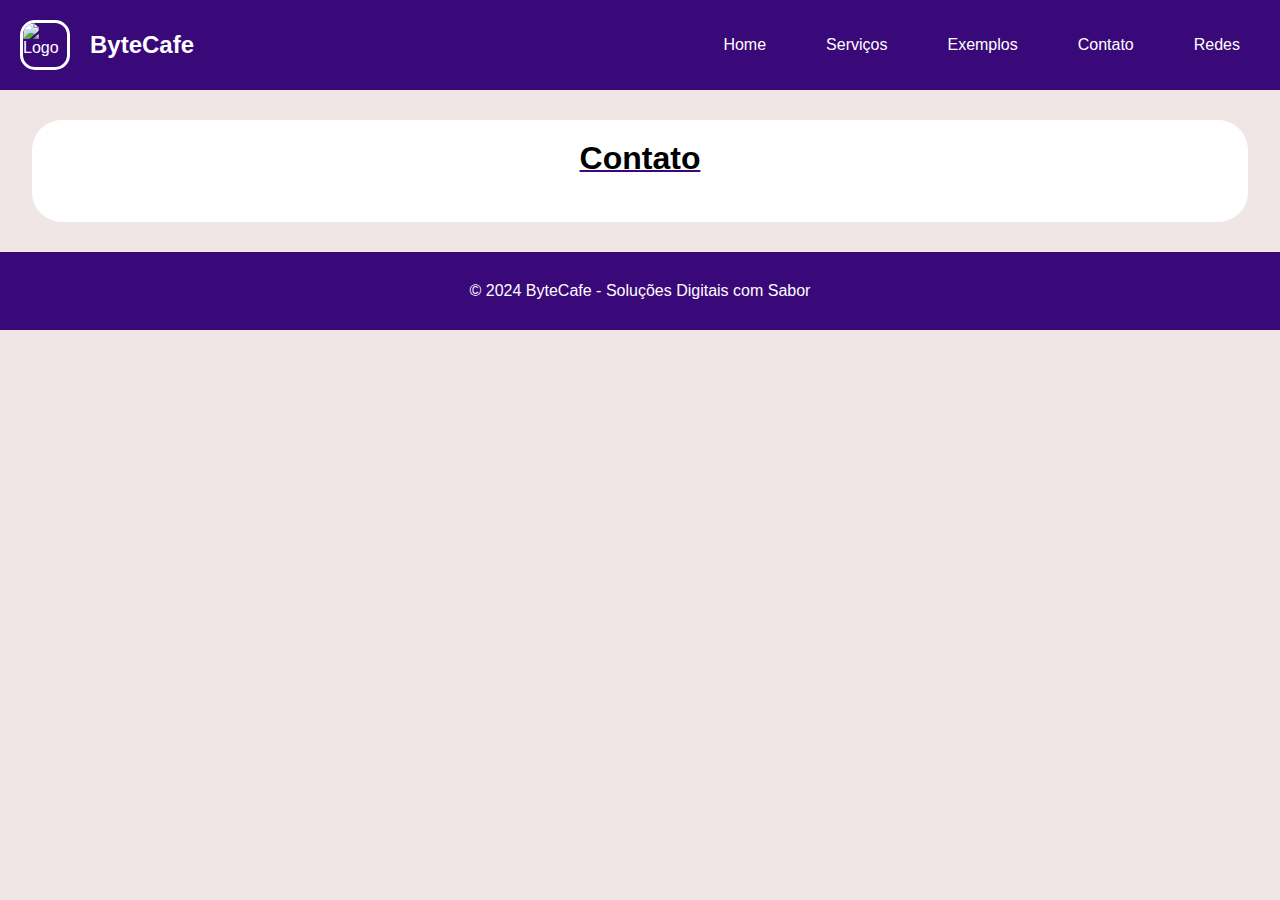
==== contato.html @ b1aebd84 "Primeira Versao" ====
<!DOCTYPE html>
<html lang="en">
<head>
    <meta charset="UTF-8">
    <meta name="viewport" content="width=device-width, initial-scale=1.0">
    <title>ByteCafe - Contato</title>
    <link rel="stylesheet" href="style.css">
    <link rel="shortcut icon" href="https://i.pinimg.com/originals/a4/a5/a0/a4a5a0f81984ff159866ebedf3032bd4.png" type="image/x-icon">
</head>
<body>
    <header>
        <div class="logo">
            <img src="https://i.pinimg.com/originals/a4/a5/a0/a4a5a0f81984ff159866ebedf3032bd4.png" alt="Logo" class="logozada">
            <h1>ByteCafe</h1>
        </div>
        <nav>
            <ul>
                <li><a href="./index.html">Home</a></li>
                <li><a href="./servicos.html">Serviços</a></li>
                <li><a href="./exemplos.html">Exemplos</a></li>
                <li><a href="./contato.html">Contato</a></li>
                <li><a href="./servicos.html">Redes</a></li>
            </ul>
        </nav>
    </header>
    <div class="mainBox">
        <h1>Contato</h1>
    </div>
    <footer>
        <p>&copy; 2024 ByteCafe - Soluções Digitais com Sabor</p>
    </footer>    
</body>
</html>
---- style.css ----
/* Estilos gerais */
* {
    margin: 0;
    padding: 0;
    box-sizing: border-box;
}

body {
    font-family: Arial, sans-serif;
    background-color: rgb(241, 230, 230);
}

header {
    background-color: #390879;
    color: white;
    padding: 20px;
    display: flex;
    justify-content: space-between;
    align-items: center;
}

.logo {
    display: flex;
    align-items: center;
}

.logo h1 {
    margin-left: 20px;
    font-size: 24px;
    font-family: 'Gill Sans', 'Gill Sans MT', Calibri, 'Trebuchet MS', sans-serif;
}

.logozada {
    width: 50px; /* Tamanho da imagem */
    height: 50px;
    border-radius: 30%; /* Torna a imagem circular */
    border: 3px solid white; /* Borda branca ao redor do círculo */
    object-fit: cover; 
}

.mainBox {
    margin: 30px auto; /* Centraliza o box na tela */
    border-radius: 30px; /* Bordas suavizadas */
    border: 0px solid black; /* Cor e espessura da borda */
    background-color: white;
    width: 95%; /* Tamanho em relação à largura da tela */
    padding: 20px; /* Espaçamento interno */
}

.mainBox h1 {
    margin-bottom: 25px;
    text-align: center;
    font-family: Verdana, Geneva, Tahoma, sans-serif;
    text-decoration: underline 2px #390879;
}

.mainBox p {
    font-family: 'Lucida Sans', 'Lucida Sans Regular', 'Lucida Grande', 'Lucida Sans Unicode', Geneva, Verdana, sans-serif;
    margin-bottom: 15px;
    font-size: 16px;
    margin-left: 20px;
}

nav ul {
    list-style-type: none;
    display: flex;
    gap: 20px;
}

.imgMain {
    width: 33%;
    height: 450px;
    border-radius: 7%;
    display: flex;
    justify-content: center;
    align-items: center;
    margin: auto;
}

footer {
    background-color: #390879;
    color: white;
    padding: 30px;
    text-align: center;
    font-size: 16px;
    font-family: Arial, sans-serif;
    position: relative;
    bottom: 0;
    width: 100%;
}

.lista {
    text-align: center;
    font-weight: bold;
    font-size: 19px;
    margin-left: 50px;
}

.listada {
    margin-left: 25px;
    font-size: 20px;
}

nav ul li a {
    color: white;
    text-decoration: none;
    padding: 10px 20px;
    transition: background-color 0.3s;
}

nav ul li a:hover {
    background-color: #1d0458;
    border-radius: 5px;
}

@media (max-width: 768px) {
    header {
        flex-direction: column; 
        align-items: flex-start;
    }

    nav ul {
        display: flex;
        flex-wrap: wrap; 
        justify-content: space-between; 
        width: 100%;
        padding: 0;
        margin: 0;
    }

    nav ul li {
        flex: 1 1 45%; 
        margin: 5px; /* Margem padrão */
        box-sizing: border-box; 
    }

    .logo h1 {
        font-size: 20px;
    }

    .mainBox {
        width: 90%;
        padding: 10px;
    }

    .imgMain {
        width: 80%;
        height: auto;
    }

    .lista {
        font-size: 18px;
        margin-left: 0;
    }

    .listada {
        margin-left: 0;
    }
}

@media (max-width: 480px) {
    nav ul li {
        margin: 2px; /* Diminui o espaçamento entre os itens de navegação */
    }

    .logo {
        flex-direction: column;
        align-items: center;
    }

    .logozada {
        width: 40px;
        height: 40px;
    }

    .mainBox {
        padding: 5px;
    }

    .mainBox h1 {
        font-size: 22px;
    }

    nav ul {
        padding: 10px;
        justify-content: center; 
    }

    nav ul li a {
        padding: 8px;
    }

    footer {
        font-size: 14px;
    }
}
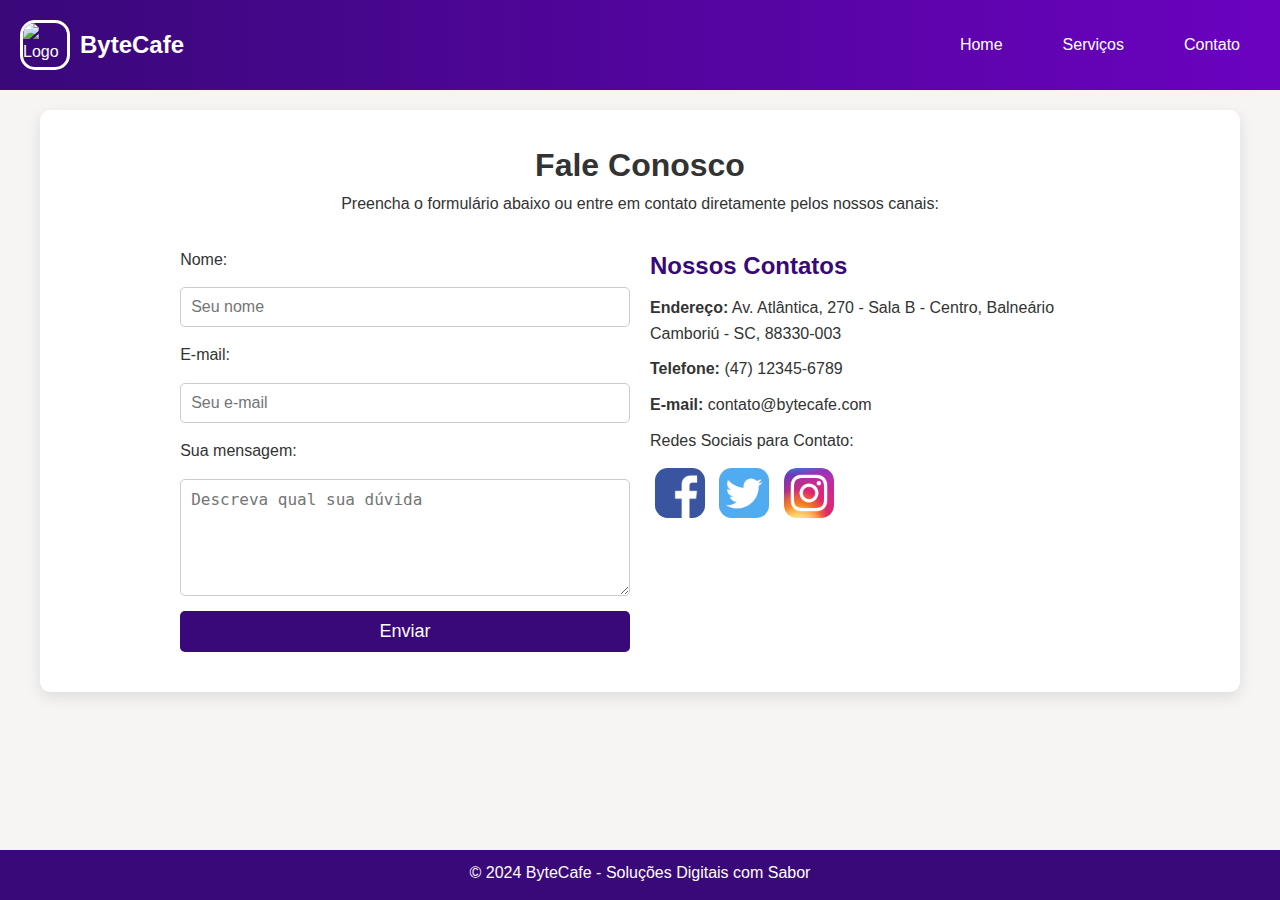
==== commit 028ad7a2: "Add files via upload" ====
--- a/contato.html
+++ b/contato.html
@@ -1,33 +1,67 @@
-<!DOCTYPE html>
-<html lang="en">
-<head>
-    <meta charset="UTF-8">
-    <meta name="viewport" content="width=device-width, initial-scale=1.0">
-    <title>ByteCafe - Contato</title>
-    <link rel="stylesheet" href="style.css">
-    <link rel="shortcut icon" href="https://i.pinimg.com/originals/a4/a5/a0/a4a5a0f81984ff159866ebedf3032bd4.png" type="image/x-icon">
-</head>
-<body>
-    <header>
-        <div class="logo">
-            <img src="https://i.pinimg.com/originals/a4/a5/a0/a4a5a0f81984ff159866ebedf3032bd4.png" alt="Logo" class="logozada">
-            <h1>ByteCafe</h1>
-        </div>
-        <nav>
-            <ul>
-                <li><a href="./index.html">Home</a></li>
-                <li><a href="./servicos.html">Serviços</a></li>
-                <li><a href="./exemplos.html">Exemplos</a></li>
-                <li><a href="./contato.html">Contato</a></li>
-                <li><a href="./servicos.html">Redes</a></li>
-            </ul>
-        </nav>
-    </header>
-    <div class="mainBox">
-        <h1>Contato</h1>
-    </div>
-    <footer>
-        <p>&copy; 2024 ByteCafe - Soluções Digitais com Sabor</p>
-    </footer>    
-</body>
-</html>
+<!DOCTYPE html>
+<html lang="en">
+<head>
+    <meta charset="UTF-8">
+    <meta name="viewport" content="width=device-width, initial-scale=1.0">
+    <title>ByteCafe - Contato</title>
+    <link rel="stylesheet" href="style.css">
+    <link rel="stylesheet" href="contato.css">
+    <link rel="shortcut icon" href="https://i.pinimg.com/originals/a4/a5/a0/a4a5a0f81984ff159866ebedf3032bd4.png" type="image/x-icon">
+</head>
+<body>
+    <header>
+        <div class="logo">
+            <a href="./index.html">
+                <img src="https://i.pinimg.com/originals/a4/a5/a0/a4a5a0f81984ff159866ebedf3032bd4.png" alt="Logo" class="logozada">
+                <h1>ByteCafe</h1>
+            </a>
+        </div>
+        <nav>
+            <ul>
+                <li><a href="./index.html" class="header-button">Home</a></li>
+                <li><a href="./servicos.html" class="header-button">Serviços</a></li>
+                <li><a href="./contato.html" class="header-button">Contato</a></li>
+            </ul>
+        </nav>
+    </header>
+    <main>
+        <div class="mainBox">
+            <h1>Fale Conosco</h1>
+            <p>Preencha o formulário abaixo ou entre em contato diretamente pelos nossos canais:</p>
+            <div class="contact-section">
+                <div class="form-container">
+                    <form action="#" method="POST" class="contact-form">
+                        <label for="name">Nome:</label>
+                        <input type="text" id="name" name="name" placeholder="Seu nome" required>
+
+                        <label for="email">E-mail:</label>
+                        <input type="email" id="email" name="email" placeholder="Seu e-mail" required>
+
+                        <label for="message">Sua mensagem:</label>
+                        <textarea id="message" name="message" placeholder="Descreva qual sua dúvida" rows="5" required></textarea>
+
+                        <button type="submit" class="submit-button">Enviar</button>
+                    </form>
+                </div>
+                <div class="info-container">
+                    <h2>Nossos Contatos</h2>
+                    <p><strong>Endereço:</strong> Av. Atlântica, 270 - Sala B - Centro, Balneário Camboriú - SC, 88330-003</p>
+                    <p><strong>Telefone:</strong> (47) 12345-6789</p>
+                    <p><strong>E-mail:</strong> contato@bytecafe.com</p>
+                    <p>Redes Sociais para Contato:</p>
+                    <div class="social-links">
+                        <a href="https://github.com/yanbuenogoulart"><img src="images/facebook-icon.png" alt="Facebook"></a>
+                        <a href="https://github.com/yanbuenogoulart"><img src="images/twitter-icon.png" alt="Twitter"></a>
+                        <a href="https://github.com/yanbuenogoulart"><img src="images/instagram-icon.png" alt="Instagram"></a>
+                    </div>
+                </div>
+            </div>
+        </div>
+    </main>
+    <footer>
+        <div class="container footer-container">
+            <p>&copy; 2024 ByteCafe - Soluções Digitais com Sabor</p>
+        </div>
+    </footer>
+</body>
+</html>
--- a/style.css
+++ b/style.css
@@ -1,197 +1,475 @@
-/* Estilos gerais */
-* {
-    margin: 0;
-    padding: 0;
-    box-sizing: border-box;
-}
-
-body {
-    font-family: Arial, sans-serif;
-    background-color: rgb(241, 230, 230);
-}
-
-header {
-    background-color: #390879;
-    color: white;
-    padding: 20px;
-    display: flex;
-    justify-content: space-between;
-    align-items: center;
-}
-
-.logo {
-    display: flex;
-    align-items: center;
-}
-
-.logo h1 {
-    margin-left: 20px;
-    font-size: 24px;
-    font-family: 'Gill Sans', 'Gill Sans MT', Calibri, 'Trebuchet MS', sans-serif;
-}
-
-.logozada {
-    width: 50px; /* Tamanho da imagem */
-    height: 50px;
-    border-radius: 30%; /* Torna a imagem circular */
-    border: 3px solid white; /* Borda branca ao redor do círculo */
-    object-fit: cover; 
-}
-
-.mainBox {
-    margin: 30px auto; /* Centraliza o box na tela */
-    border-radius: 30px; /* Bordas suavizadas */
-    border: 0px solid black; /* Cor e espessura da borda */
-    background-color: white;
-    width: 95%; /* Tamanho em relação à largura da tela */
-    padding: 20px; /* Espaçamento interno */
-}
-
-.mainBox h1 {
-    margin-bottom: 25px;
-    text-align: center;
-    font-family: Verdana, Geneva, Tahoma, sans-serif;
-    text-decoration: underline 2px #390879;
-}
-
-.mainBox p {
-    font-family: 'Lucida Sans', 'Lucida Sans Regular', 'Lucida Grande', 'Lucida Sans Unicode', Geneva, Verdana, sans-serif;
-    margin-bottom: 15px;
-    font-size: 16px;
-    margin-left: 20px;
-}
-
-nav ul {
-    list-style-type: none;
-    display: flex;
-    gap: 20px;
-}
-
-.imgMain {
-    width: 33%;
-    height: 450px;
-    border-radius: 7%;
-    display: flex;
-    justify-content: center;
-    align-items: center;
-    margin: auto;
-}
-
-footer {
-    background-color: #390879;
-    color: white;
-    padding: 30px;
-    text-align: center;
-    font-size: 16px;
-    font-family: Arial, sans-serif;
-    position: relative;
-    bottom: 0;
-    width: 100%;
-}
-
-.lista {
-    text-align: center;
-    font-weight: bold;
-    font-size: 19px;
-    margin-left: 50px;
-}
-
-.listada {
-    margin-left: 25px;
-    font-size: 20px;
-}
-
-nav ul li a {
-    color: white;
-    text-decoration: none;
-    padding: 10px 20px;
-    transition: background-color 0.3s;
-}
-
-nav ul li a:hover {
-    background-color: #1d0458;
-    border-radius: 5px;
-}
-
-@media (max-width: 768px) {
-    header {
-        flex-direction: column; 
-        align-items: flex-start;
-    }
-
-    nav ul {
-        display: flex;
-        flex-wrap: wrap; 
-        justify-content: space-between; 
-        width: 100%;
-        padding: 0;
-        margin: 0;
-    }
-
-    nav ul li {
-        flex: 1 1 45%; 
-        margin: 5px; /* Margem padrão */
-        box-sizing: border-box; 
-    }
-
-    .logo h1 {
-        font-size: 20px;
-    }
-
-    .mainBox {
-        width: 90%;
-        padding: 10px;
-    }
-
-    .imgMain {
-        width: 80%;
-        height: auto;
-    }
-
-    .lista {
-        font-size: 18px;
-        margin-left: 0;
-    }
-
-    .listada {
-        margin-left: 0;
-    }
-}
-
-@media (max-width: 480px) {
-    nav ul li {
-        margin: 2px; /* Diminui o espaçamento entre os itens de navegação */
-    }
-
-    .logo {
-        flex-direction: column;
-        align-items: center;
-    }
-
-    .logozada {
-        width: 40px;
-        height: 40px;
-    }
-
-    .mainBox {
-        padding: 5px;
-    }
-
-    .mainBox h1 {
-        font-size: 22px;
-    }
-
-    nav ul {
-        padding: 10px;
-        justify-content: center; 
-    }
-
-    nav ul li a {
-        padding: 8px;
-    }
-
-    footer {
-        font-size: 14px;
-    }
-}
-
+    /* Estilos gerais */
+    * {
+        margin: 0;
+        padding: 0;
+        box-sizing: border-box;
+    }
+
+    body {
+        font-family: Arial, sans-serif;
+        background-color: rgb(241, 230, 230);
+    }
+
+    header {
+        background: linear-gradient(to right, #390879, #6b02c0); /* Gradiente da esquerda para a direita */
+        color: white;
+        padding: 20px;
+        display: flex;
+        justify-content: space-between;
+        align-items: center;
+    }
+    
+
+    header a {
+        color: white;
+        text-decoration: none;
+        display: flex;
+        justify-content: space-between;
+        align-items: center;
+    }
+
+
+    /* Adiciona uma classe para o botão do header */
+    .header-button {
+        padding: 10px 20px;
+        color: white;
+        border: none;
+        border-radius: 5px;
+        cursor: pointer;
+        transition: transform 0.3s ease; /* Transição suave */
+    }
+
+    /* Efeito de hover para aumentar o botão 1.2x */
+    .header-button:hover {
+        transform: scale(1.2); /* Aumenta em 1.2x */
+        background-color: #390879; /* Cor alterada no hover */
+    }
+
+    .logo {
+        display: flex;
+        align-items: center;
+    }
+
+    .logo h1 {
+        margin-left: 20px;
+        font-size: 24px;
+        font-family: 'Gill Sans', 'Gill Sans MT', Calibri, 'Trebuchet MS', sans-serif;
+    }
+
+    .logozada {
+        width: 50px; /* Tamanho da imagem */
+        height: 50px;
+        border-radius: 30%; /* Torna a imagem circular */
+        border: 3px solid white; /* Borda branca ao redor do círculo */
+        object-fit: cover; 
+    }
+
+    .mainBoxServ {
+        margin: 30px auto; /* Centraliza o box na tela */
+        border-radius: 30px; /* Bordas suavizadas */
+        border: 0px solid black; /* Cor e espessura da borda */
+        background-color: white;
+        width: 95%; /* Tamanho em relação à largura da tela */
+        padding: 20px; /* Espaçamento interno */
+        flex-wrap: wrap;
+        display: flex;
+        justify-content: center;
+        gap: 100px;
+        align-items: center;
+        margin-top: 20px;  
+
+    }
+
+    .subtitulo {
+        text-align: center;
+        font-size: 25px;
+    }
+
+    .mainBoxCunha {
+        margin: 30px auto; /* Centraliza o box na tela */
+        border-radius: 30px; /* Bordas suavizadas */
+        border: 0px solid black; /* Cor e espessura da borda */
+        background-color: white;
+        width: 95%; /* Tamanho em relação à largura da tela */
+        padding: 20px; /* Espaçamento interno */
+        flex-wrap: wrap;
+        display: flex;
+        justify-content: center;
+        gap: 100px;
+        align-items: center;
+        margin-top: 20px;  
+
+    }
+
+    .mainBoxServ div {
+        flex-basis: 450px;
+    }
+
+    .mainBoxServ div h1 {
+        margin-bottom: 25px;
+        text-align: center;
+        font-family: Verdana, Geneva, Tahoma, sans-serif;
+        text-decoration: underline 2px #390879;
+    }
+
+    .mainBoxServ div img {
+        width: 90%;
+        height: 300px;
+    }
+
+    .mainBoxServ div p {
+        font-family: 'Lucida Sans', 'Lucida Sans Regular', 'Lucida Grande', 'Lucida Sans Unicode', Geneva, Verdana, sans-serif;
+        margin-bottom: 15px;
+        font-size: 16px;
+        margin-left: 20px;
+    }
+
+ /* Design aprimorado para o mainBox */
+/* Geral */
+body {
+    font-family: 'Roboto', sans-serif;
+    background-color: #f7f4f4;
+    color: #333;
+    line-height: 1.6;
+    margin: 0;
+}
+
+/* Header */
+header {
+    background: linear-gradient(to right, #390879, #6b02c0);
+    color: white;
+    padding: 20px;
+    display: flex;
+    justify-content: space-between;
+    align-items: center;
+}
+
+.logo {
+    display: flex;
+    align-items: center;
+}
+
+.logo h1 {
+    margin-left: 10px;
+    font-size: 24px;
+}
+
+nav ul {
+    list-style: none;
+    display: flex;
+    gap: 20px;
+}
+
+nav ul li a {
+    color: white;
+    text-decoration: none;
+    padding: 10px 20px;
+    border-radius: 5px;
+    transition: 0.3s;
+}
+
+nav ul li a:hover {
+    background-color: #1d0458;
+}
+
+/* Main Box */
+.mainBox {
+    background: white;
+    margin: 20px auto;
+    display: flex;
+    flex-direction: column;
+    justify-content: center;
+    align-items: center;
+    padding: 30px;
+    border-radius: 10px;
+    max-width: 1200px;
+    box-shadow: 0 5px 15px rgba(0, 0, 0, 0.1);
+}
+
+.main-title {
+    font-size: 40px;
+    margin-bottom: 20px;
+    text-align: center;
+    color: black;
+    text-decoration: underline #2a0349;
+}
+
+.content-section {
+    margin-bottom: 20px;
+    text-align: justify;
+}
+
+.imgMain {
+    width: 60%;
+    height: auto;
+    border-radius: 15px;
+    border: 3px solid black;
+    margin: 20px auto;
+}
+
+.specialties {
+    display: grid;
+    grid-template-columns: repeat(auto-fit, minmax(300px, 1fr));
+    gap: 20px;
+    margin-top: 30px;
+}
+
+.specialty {
+    background: #f3f1f1;
+    border-radius: 10px;
+    padding: 15px;
+    box-shadow: 0 2px 10px rgba(0, 0, 0, 0.1);
+}
+
+.specialty h2 {
+    font-size: 22px;
+    margin-bottom: 10px;
+    color: #390879;
+}
+
+.specialty p {
+    font-size: 16px;
+    color: #555;
+}
+
+/* Mapa */
+.mapa {
+    display: block;
+    max-width: 100%;
+    border-radius: 10px;
+    margin: 20px auto;
+}
+
+/* Footer */
+footer {
+    background-color: #390879;
+    color: white;
+    text-align: center;
+    padding: 20px;
+    margin-top: 20px;
+    font-size: 14px;
+}
+
+/* Responsivo */
+@media (max-width: 768px) {
+    .specialties {
+        grid-template-columns: 1fr;
+    }
+
+    .logo h1 {
+        font-size: 20px;
+    }
+
+    header {
+        flex-direction: column;
+    }
+}
+
+.specialties-section {
+    display: flex;
+    flex-wrap: wrap;
+    gap: 20px;
+    justify-content: space-between;
+}
+
+.specialty {
+    background: #fff;
+    padding: 20px;
+    border-radius: 10px;
+    box-shadow: 0 2px 4px rgba(0, 0, 0, 0.1);
+    flex: 1;
+    min-width: 250px;
+    max-width: 45%;
+}
+
+.specialty h2 {
+    font-size: 20px;
+    color: #390879;
+    margin-bottom: 10px;
+    text-align: center;
+}
+
+.specialty p {
+    font-size: 16px;
+    line-height: 1.5;
+    color: #555;
+}
+
+.location-section iframe {
+    width: 100%;
+    border: none;
+    border-radius: 10px;
+}
+
+
+
+    nav ul {
+        list-style-type: none;
+        display: flex;
+        gap: 20px;
+    }
+
+    .imgMain2 {
+        width: 50%;
+        height: 400px;
+        border-radius: 7%;
+        display: flex;
+        justify-content: center;
+        align-items: center;
+        margin: auto;
+        border: black solid 2px;
+    }
+
+    .img2 {
+        border-radius: 7%;
+        border: 4px solid black;
+        display: flex;
+        justify-content: center;
+        align-items: center;
+        margin: auto;
+    }
+
+    .buttonzada {
+        background-color: #390879;
+        color: white;
+        padding: 10px 20px;
+        border: none;
+        border-radius: 5px;
+        cursor: pointer;
+        text-align: center;
+        display: block;
+        margin: 20px auto;
+        transition: transform 0.3s ease; /* Adiciona transição suave para o efeito de crescimento */
+    }
+
+    .buttonzada:hover {
+        transform: scale(1.2); /* Aumenta o botão em 1.5x */
+        background-color: #1d0458; /* Cor de fundo ao passar o mouse */
+    }
+
+    .fluxograma {
+        width: 100%;
+        height: 100%;
+        padding-top: 25px;
+        padding-bottom: 25px;
+        border-radius: 10%;
+        border: 2px solid black;
+    }
+
+    footer {
+        background-color: #390879;
+        color: white;
+        padding: 30px;
+        text-align: center;
+        font-size: 16px;
+        font-family: Arial, sans-serif;
+        position: relative;
+        bottom: 0;
+        width: 100%;
+    }
+
+
+
+    .lista {
+        text-align: center;
+        font-weight: bold;
+        font-size: 19px;
+        margin: 0 auto; /* Centraliza completamente */
+        width: fit-content; /* Ajusta a largura ao conteúdo, centralizando no contêiner */
+    }
+
+    .titulozada {
+        text-align: center;
+        font-weight: bold;
+        font-size: 25px;
+        margin: 0 auto; /* Centraliza completamente */
+        width: fit-content; /* Ajusta a largura ao conteúdo, centralizando no contêiner */
+    }
+
+
+
+    .listada {
+        margin-left: 25px;
+        font-size: 20px;
+    }
+
+    nav ul li a {
+        color: white;
+        text-decoration: none;
+        padding: 10px 20px;
+        transition: background-color 0.3s;
+    }
+
+    nav ul li a:hover {
+        background-color: #1d0458;
+        border-radius: 5px;
+    }
+
+    @media (max-width: 880px) {
+
+        .mainBox {
+            width: 90%;
+            padding: 10px;
+        }
+
+        .imgMain {
+            width: 80%;
+            height: auto;
+        }
+        
+        .specialties {
+            display: flex; /* Usa flexbox para layout flexível */
+            flex-direction: column; /* Coloca os itens em uma única coluna */
+            justify-content: center; /* Centraliza os itens */
+            align-items: center; /* Alinha os itens ao centro */
+            gap: 20px; /* Espaçamento entre os itens */
+        }
+    
+        .specialty {
+            width: 100%; /* Ajusta a largura dos itens para caber bem em dispositivos menores */
+            text-align: center; /* Centraliza o texto */
+        }
+
+        .mainBox iframe {
+            width: 90%;
+            height: 500px;
+        }
+    }
+
+    @media (max-width: 500px) {
+        header {
+            display: flex;
+            flex-direction: row;
+            align-items: center;
+            gap: 00px; /* Espaçamento entre logo e navegação */
+        }
+    
+        .logo {
+            display: flex;
+            align-items: center;
+        }
+    
+        nav ul {
+            display: flex;
+            flex-direction: column; /* Links em coluna */
+            align-items: flex-end; /* Alinha os links à direita */
+            width: 100%; /* Ocupa a largura completa */
+            margin: 0;
+            padding: 0;
+            gap: 2px; /* Espaçamento reduzido entre os links */
+        }
+    
+        nav ul li {
+            width: 90px;
+            margin: 0;
+        }
+    
+        nav ul li a {
+            text-align: right; /* Alinha o texto dos links à direita */
+            padding: 0px 0px; /* Controle do espaçamento interno */
+            width: auto; /* Ajusta largura ao conteúdo */
+        }
+    }
+    
+    
+
--- a/contato.css
+++ b/contato.css
@@ -0,0 +1,92 @@
+.contact-section {
+    display: flex;
+    flex-wrap: wrap;
+    justify-content: space-between;
+    margin-top: 20px;
+}
+
+.form-container,
+.info-container {
+    flex: 1;
+    margin: 10px;
+    min-width: 300px;
+}
+
+
+body {
+    display: flex;
+    flex-direction: column;
+    min-height: 100vh; 
+    margin: 0;
+}
+
+
+main {
+    flex: 1; 
+}
+
+
+.contact-form {
+    display: flex;
+    flex-direction: column;
+    gap: 15px;
+}
+
+.contact-form input,
+.contact-form textarea {
+    width: 100%;
+    padding: 10px;
+    border: 1px solid #ccc;
+    border-radius: 5px;
+    font-size: 16px;
+}
+
+.contact-form .submit-button {
+    background-color: #390879;
+    color: #fff;
+    border: none;
+    padding: 10px;
+    border-radius: 5px;
+    font-size: 18px;
+    cursor: pointer;
+    transition: background-color 0.3s;
+}
+
+.contact-form .submit-button:hover {
+    background-color: #390879;
+}
+
+.info-container h2 {
+    margin-bottom: 10px;
+    color: #390879;
+}
+
+.info-container p {
+    margin-bottom: 10px;
+}
+
+.social-links a {
+    display: inline-block;
+    margin: 5px;
+}
+
+.social-links img {
+    width: 50px;
+    height: 50px;
+    border-radius: 25%;
+}
+
+/* Rodapé */
+footer {
+    background-color: #390879;
+    color: #fff;
+    text-align: center;
+    height: 50px;
+    padding: 10px 20px;
+    margin-top: 20px;
+}
+
+.footer-container {
+    max-width: 1200px;
+    margin: 0 auto;
+}
